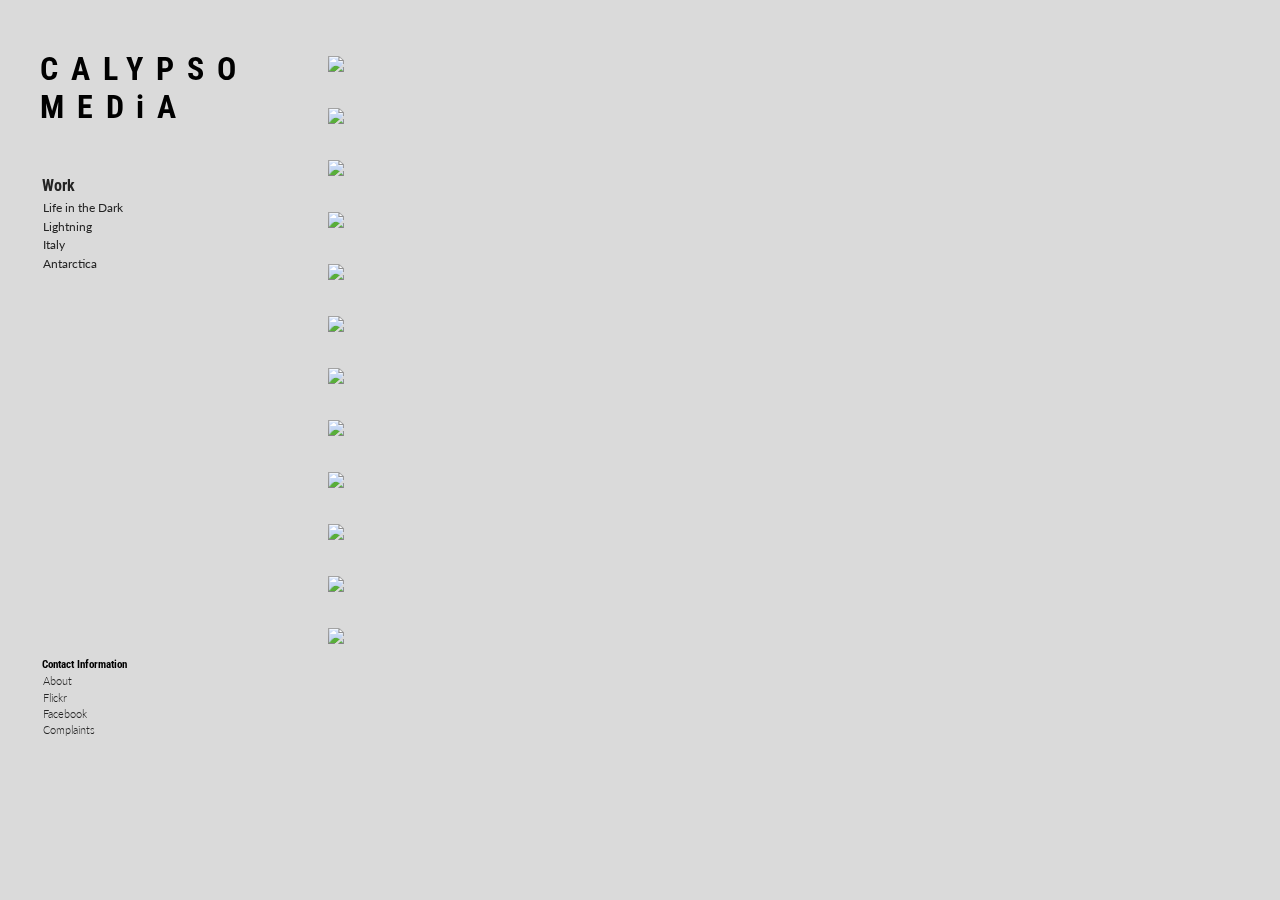
==== Antarctica.html @ dd004e58 "first full commit" ====
<!DOCTYPE html>
<html>
<head>
  <LINK href="stylesheet.css" rel="stylesheet" type="text/css"/>
  <link href='http://fonts.googleapis.com/css?family=Lato:300,400|Francois+One|Roboto+Condensed'
  rel='stylesheet' type='text/css'>
  <title>Calypso Media Landing page: Ariel Hidal's Portfolio</title>
</head>
<body>
  <h1>CALYPSO<br>MEDiA</h1>
  <div>
    <h3 id="work"><a href="index.html">Work</a></li></h3>
    <ul id="pages">
      <li><a href="Life in the Dark.html">Life in the Dark</a></li>
<li><a href="Lightning.html">Lightning</a></li>
<li><a href="Italy.html">Italy</a></li>
<li><a href="Antarctica.html">Antarctica</a></li>

    </ul>
    <h3 id="contact">Contact Information</h3>
    <ul id="links">
      <li><a href="about.html">About</a></li>
      <li><a href="https://www.flickr.com/photos/arielthidal/">Flickr</a></li>
      <li><a href="https://www.facebook.com/ArielHidal">Facebook</a></li>
      <li><a href="https://www.youtube.com/watch?v=uPIIeVH6joA">Complaints</a></li>
    </ul>
  </div>
  <div id="images">
  <img src="https://farm8.staticflickr.com/7622/16830625069_b47a0ac55e_b.jpg" />
<img class="clear" src="https://farm8.staticflickr.com/7605/16990845356_1f22c0cb77_b.jpg" />
<img class="clear" src="https://farm8.staticflickr.com/7643/16829071428_a398eca0f0_b.jpg" />
<img class="clear" src="https://farm9.staticflickr.com/8685/17016830085_0e8fb23e2c_b.jpg" />
<img class="clear" src="https://farm9.staticflickr.com/8694/16829069668_0472265e10_b.jpg" />
<img class="clear" src="https://farm8.staticflickr.com/7653/16809439957_dabbcc4a84_b.jpg" />
<img class="clear" src="https://farm9.staticflickr.com/8699/16394417164_5eaea40bb0_b.jpg" />
<img class="clear" src="https://farm8.staticflickr.com/7605/16829322820_09881a972d_b.jpg" />
<img class="clear" src="https://farm9.staticflickr.com/8724/16809445247_eac24ae176_b.jpg" />
<img class="clear" src="https://farm9.staticflickr.com/8715/17016846695_a549802624_b.jpg" />
<img class="clear" src="https://farm9.staticflickr.com/8735/16396709373_4805b03191_b.jpg" />
<img class="clear" src="https://farm8.staticflickr.com/7608/16829083678_2b8d0c46bd_b.jpg" />

  </div>
</body>
</html>
---- stylesheet.css ----
html, body {
    max-width: 100%;
    overflow-x: hidden;
}

body {
  background-color: #DADADA

}

h1 {
  color: black;
  font-family: 'Roboto Condensed', sans-serif;
  letter-spacing: 0.4em;
  margin-top: 1.3em;
  margin-left: 1em;
  position: fixed;
}

h1:hover {
  color: #ff7373;
}

h3 {
  color: black;
  font-family: 'Roboto Condensed', sans-serif;
  position: fixed;
}

h3:hover {
  color: #ff7373;
}

#contact {
  margin-top: 58em;
  margin-left: 3em;
  font-size: 0.7em;
}

#work {
  margin-top: 10.5em;
  margin-left: 2.1em;
  font-size: 1em;
}


ul {
  list-style-type: none;
}

#pages {
  margin-top: 16em;
  margin-left: -0.45em;
  margin-bottom: 100em;
  position: fixed;
  color: #242424;
  font-family: 'lato', sans-serif;
  font-weight: 400;
  font-size: 0.75em;
}

#links {
  color: #929292;
  font-family: 'lato', sans-serif;
  font-weight: 300;
  font-size: 0.7em;
  margin-top: 59.5em;
  margin-left: -0.45em;
  position: fixed;
  }

#images {
  width: 55em;
  margin-left: 20em;
  margin-top: 3em;
  position: absolute;
}

img {
  margin-right: 30em;
  margin-bottom: 2em;
  width: 50em
}

.clear {
  clear: both;
}

li {
  margin-bottom: 0.3em;
}

a {
  text-decoration: none;
  color: #242424;
}

a:hover {
  color: #ff7373;
}

#active {
  color: #ff7373;
}
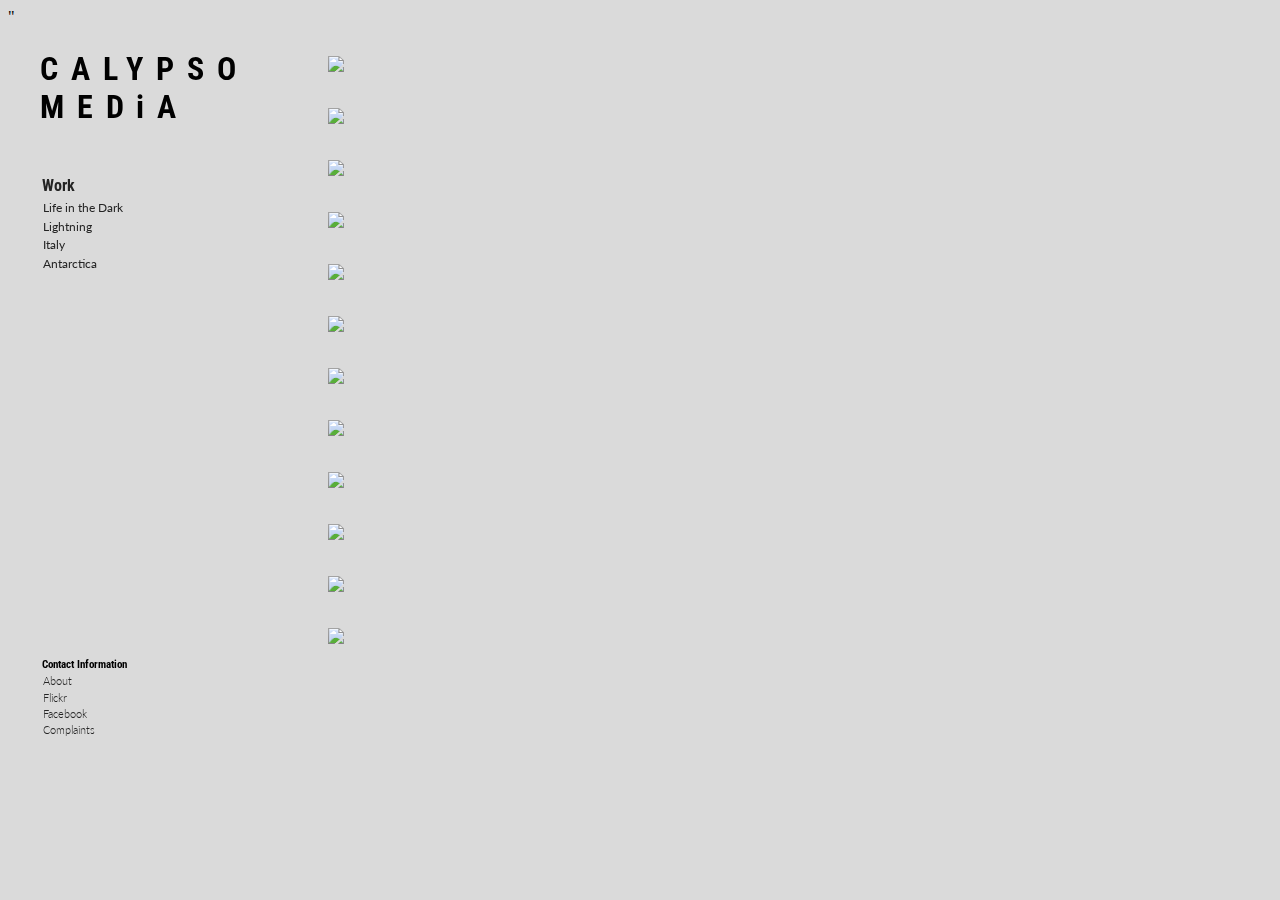
==== commit 4b3961ab: "04/05/15 commit" ====
--- a/Antarctica.html
+++ b/Antarctica.html
@@ -43,3 +43,4 @@
   </div>
 </body>
 </html>
+"
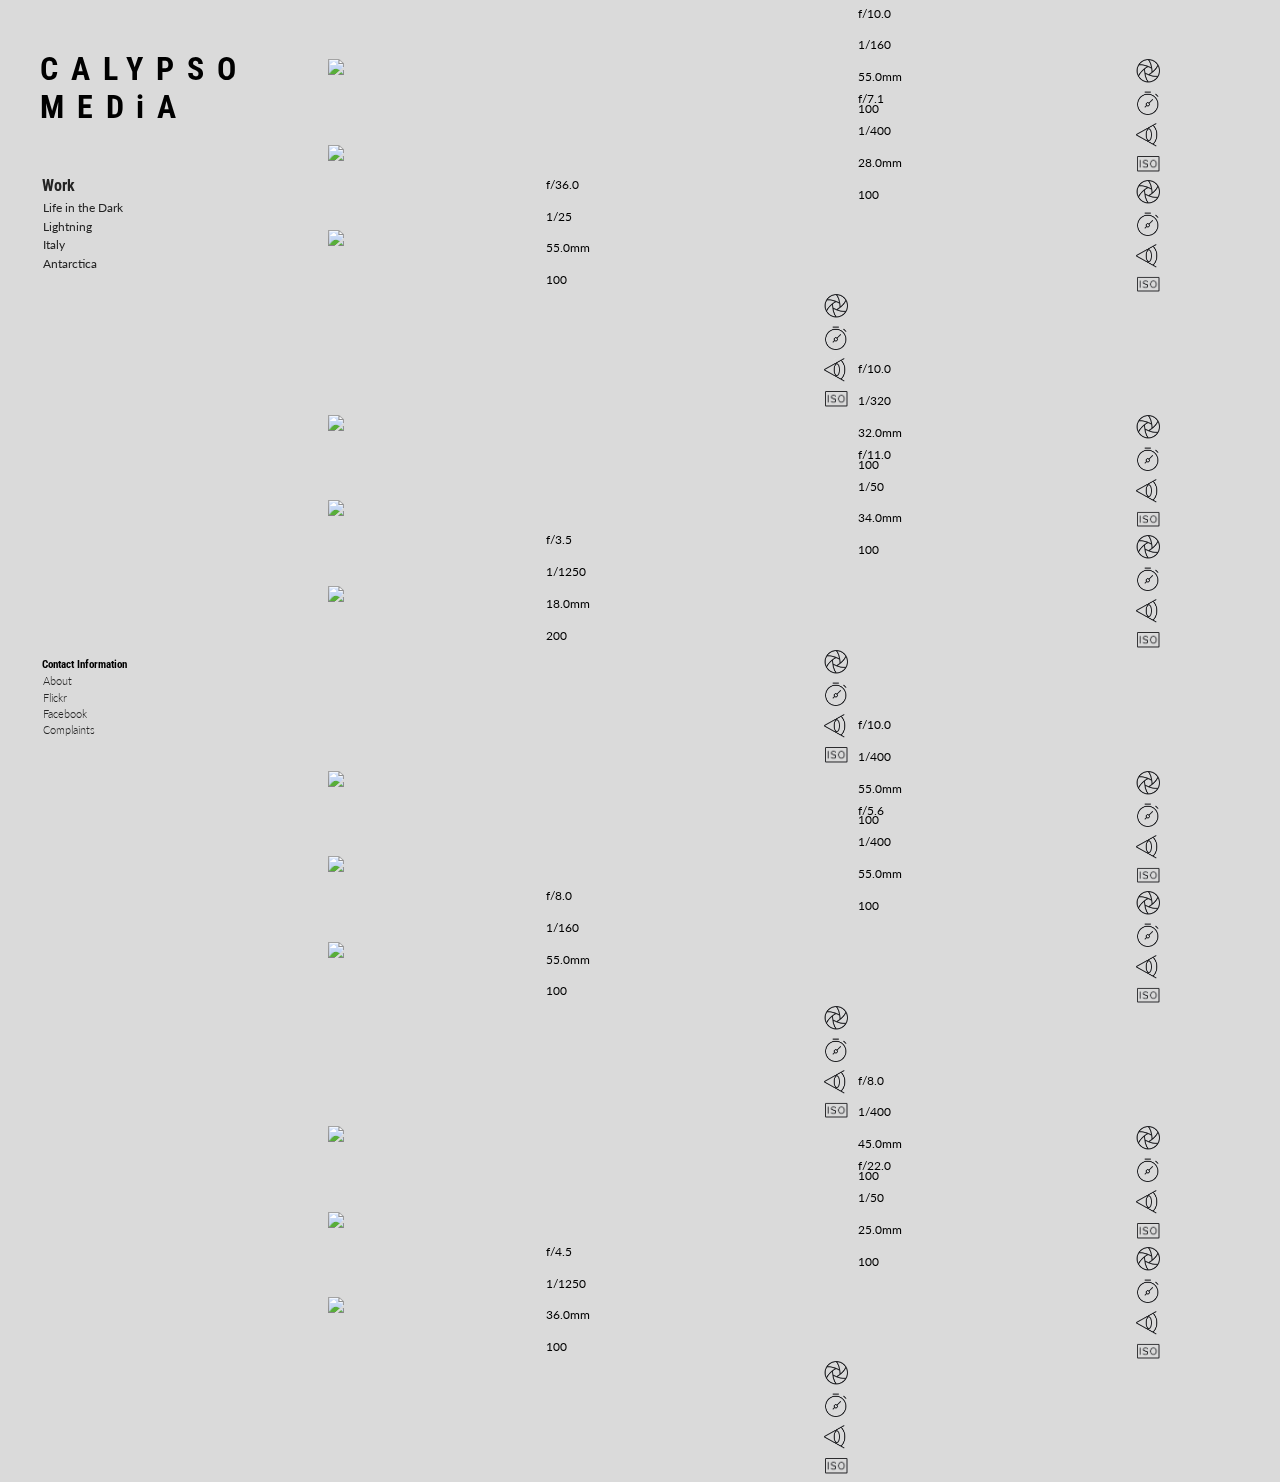
==== commit 70c5b50e: "first summer commit" ====
--- a/Antarctica.html
+++ b/Antarctica.html
@@ -8,39 +8,204 @@
   <title>Calypso Media Landing page: Ariel Hidal's Portfolio</title>
 </head>
 <body>
-  <h1>CALYPSO<br>MEDiA</h1>
-  <div>
-    <h3 id="work"><a href="index.html">Work</a></li></h3>
-    <ul id="pages">
-      <li><a href="Life in the Dark.html">Life in the Dark</a></li>
+	<h1>CALYPSO<br>MEDiA</h1>
+  <h3 id="work"><a href="index.html">Work</a></li></h3>
+  <ul id="pages">
+    <li><a href="Life in the Dark.html">Life in the Dark</a></li>
 <li><a href="Lightning.html">Lightning</a></li>
 <li><a href="Italy.html">Italy</a></li>
 <li><a href="Antarctica.html">Antarctica</a></li>
 
-    </ul>
-    <h3 id="contact">Contact Information</h3>
+	</ul>
+  <h3 id="contact">Contact Information</h3>
     <ul id="links">
       <li><a href="about.html">About</a></li>
       <li><a href="https://www.flickr.com/photos/arielthidal/">Flickr</a></li>
       <li><a href="https://www.facebook.com/ArielHidal">Facebook</a></li>
       <li><a href="https://www.youtube.com/watch?v=uPIIeVH6joA">Complaints</a></li>
     </ul>
-  </div>
-  <div id="images">
-  <img src="https://farm8.staticflickr.com/7622/16830625069_b47a0ac55e_b.jpg" />
-<img class="clear" src="https://farm8.staticflickr.com/7605/16990845356_1f22c0cb77_b.jpg" />
-<img class="clear" src="https://farm8.staticflickr.com/7643/16829071428_a398eca0f0_b.jpg" />
-<img class="clear" src="https://farm9.staticflickr.com/8685/17016830085_0e8fb23e2c_b.jpg" />
-<img class="clear" src="https://farm9.staticflickr.com/8694/16829069668_0472265e10_b.jpg" />
-<img class="clear" src="https://farm8.staticflickr.com/7653/16809439957_dabbcc4a84_b.jpg" />
-<img class="clear" src="https://farm9.staticflickr.com/8699/16394417164_5eaea40bb0_b.jpg" />
-<img class="clear" src="https://farm8.staticflickr.com/7605/16829322820_09881a972d_b.jpg" />
-<img class="clear" src="https://farm9.staticflickr.com/8724/16809445247_eac24ae176_b.jpg" />
-<img class="clear" src="https://farm9.staticflickr.com/8715/17016846695_a549802624_b.jpg" />
-<img class="clear" src="https://farm9.staticflickr.com/8735/16396709373_4805b03191_b.jpg" />
-<img class="clear" src="https://farm8.staticflickr.com/7608/16829083678_2b8d0c46bd_b.jpg" />
-
+  <div class="images">
+    
+        <div class="imgbox">
+          <img class="photo" src="https://farm8.staticflickr.com/7622/16830625069_b47a0ac55e_b.jpg" />
+            <div class="meta">
+              <img id="aperture" src="aperture.png"/>
+              <img id="exposure" src="exposure.png"/>
+              <img id="focal" src="focal.png"/>
+              <img id="iso" src="iso.png"/>
+            </div>
+            <ul class="info">
+              <li>f/10.0</li>
+              <li>1/160</li>
+              <li>55.0mm</li>
+              <li>100</li>
+            </ul>
+          </div>
+        <div class="imgbox">
+          <img class="photo" src="https://farm8.staticflickr.com/7605/16990845356_1f22c0cb77_b.jpg" />
+            <div class="meta">
+              <img id="aperture" src="aperture.png"/>
+              <img id="exposure" src="exposure.png"/>
+              <img id="focal" src="focal.png"/>
+              <img id="iso" src="iso.png"/>
+            </div>
+            <ul class="info">
+              <li>f/7.1</li>
+              <li>1/400</li>
+              <li>28.0mm</li>
+              <li>100</li>
+            </ul>
+          </div>
+        <div class="imgbox">
+          <img class="photo" src="https://farm8.staticflickr.com/7643/16829071428_a398eca0f0_b.jpg" />
+            <div class="meta">
+              <img id="aperture" src="aperture.png"/>
+              <img id="exposure" src="exposure.png"/>
+              <img id="focal" src="focal.png"/>
+              <img id="iso" src="iso.png"/>
+            </div>
+            <ul class="info">
+              <li>f/36.0</li>
+              <li>1/25</li>
+              <li>55.0mm</li>
+              <li>100</li>
+            </ul>
+          </div>
+        <div class="imgbox">
+          <img class="photo" src="https://farm9.staticflickr.com/8685/17016830085_0e8fb23e2c_b.jpg" />
+            <div class="meta">
+              <img id="aperture" src="aperture.png"/>
+              <img id="exposure" src="exposure.png"/>
+              <img id="focal" src="focal.png"/>
+              <img id="iso" src="iso.png"/>
+            </div>
+            <ul class="info">
+              <li>f/10.0</li>
+              <li>1/320</li>
+              <li>32.0mm</li>
+              <li>100</li>
+            </ul>
+          </div>
+        <div class="imgbox">
+          <img class="photo" src="https://farm9.staticflickr.com/8694/16829069668_0472265e10_b.jpg" />
+            <div class="meta">
+              <img id="aperture" src="aperture.png"/>
+              <img id="exposure" src="exposure.png"/>
+              <img id="focal" src="focal.png"/>
+              <img id="iso" src="iso.png"/>
+            </div>
+            <ul class="info">
+              <li>f/11.0</li>
+              <li>1/50</li>
+              <li>34.0mm</li>
+              <li>100</li>
+            </ul>
+          </div>
+        <div class="imgbox">
+          <img class="photo" src="https://farm8.staticflickr.com/7653/16809439957_dabbcc4a84_b.jpg" />
+            <div class="meta">
+              <img id="aperture" src="aperture.png"/>
+              <img id="exposure" src="exposure.png"/>
+              <img id="focal" src="focal.png"/>
+              <img id="iso" src="iso.png"/>
+            </div>
+            <ul class="info">
+              <li>f/3.5</li>
+              <li>1/1250</li>
+              <li>18.0mm</li>
+              <li>200</li>
+            </ul>
+          </div>
+        <div class="imgbox">
+          <img class="photo" src="https://farm9.staticflickr.com/8699/16394417164_5eaea40bb0_b.jpg" />
+            <div class="meta">
+              <img id="aperture" src="aperture.png"/>
+              <img id="exposure" src="exposure.png"/>
+              <img id="focal" src="focal.png"/>
+              <img id="iso" src="iso.png"/>
+            </div>
+            <ul class="info">
+              <li>f/10.0</li>
+              <li>1/400</li>
+              <li>55.0mm</li>
+              <li>100</li>
+            </ul>
+          </div>
+        <div class="imgbox">
+          <img class="photo" src="https://farm8.staticflickr.com/7605/16829322820_09881a972d_b.jpg" />
+            <div class="meta">
+              <img id="aperture" src="aperture.png"/>
+              <img id="exposure" src="exposure.png"/>
+              <img id="focal" src="focal.png"/>
+              <img id="iso" src="iso.png"/>
+            </div>
+            <ul class="info">
+              <li>f/5.6</li>
+              <li>1/400</li>
+              <li>55.0mm</li>
+              <li>100</li>
+            </ul>
+          </div>
+        <div class="imgbox">
+          <img class="photo" src="https://farm9.staticflickr.com/8724/16809445247_eac24ae176_b.jpg" />
+            <div class="meta">
+              <img id="aperture" src="aperture.png"/>
+              <img id="exposure" src="exposure.png"/>
+              <img id="focal" src="focal.png"/>
+              <img id="iso" src="iso.png"/>
+            </div>
+            <ul class="info">
+              <li>f/8.0</li>
+              <li>1/160</li>
+              <li>55.0mm</li>
+              <li>100</li>
+            </ul>
+          </div>
+        <div class="imgbox">
+          <img class="photo" src="https://farm9.staticflickr.com/8715/17016846695_a549802624_b.jpg" />
+            <div class="meta">
+              <img id="aperture" src="aperture.png"/>
+              <img id="exposure" src="exposure.png"/>
+              <img id="focal" src="focal.png"/>
+              <img id="iso" src="iso.png"/>
+            </div>
+            <ul class="info">
+              <li>f/8.0</li>
+              <li>1/400</li>
+              <li>45.0mm</li>
+              <li>100</li>
+            </ul>
+          </div>
+        <div class="imgbox">
+          <img class="photo" src="https://farm9.staticflickr.com/8735/16396709373_4805b03191_b.jpg" />
+            <div class="meta">
+              <img id="aperture" src="aperture.png"/>
+              <img id="exposure" src="exposure.png"/>
+              <img id="focal" src="focal.png"/>
+              <img id="iso" src="iso.png"/>
+            </div>
+            <ul class="info">
+              <li>f/22.0</li>
+              <li>1/50</li>
+              <li>25.0mm</li>
+              <li>100</li>
+            </ul>
+          </div>
+        <div class="imgbox">
+          <img class="photo" src="https://farm8.staticflickr.com/7608/16829083678_2b8d0c46bd_b.jpg" />
+            <div class="meta">
+              <img id="aperture" src="aperture.png"/>
+              <img id="exposure" src="exposure.png"/>
+              <img id="focal" src="focal.png"/>
+              <img id="iso" src="iso.png"/>
+            </div>
+            <ul class="info">
+              <li>f/4.5</li>
+              <li>1/1250</li>
+              <li>36.0mm</li>
+              <li>100</li>
+            </ul>
+          </div>
   </div>
 </body>
 </html>
-"
--- a/stylesheet.css
+++ b/stylesheet.css
@@ -6,6 +6,10 @@
 body {
   background-color: #DADADA
 
+}
+
+img { 
+	width: 50em;
 }
 
 h1 {
@@ -25,27 +29,36 @@
   color: black;
   font-family: 'Roboto Condensed', sans-serif;
   position: fixed;
+  margin-top: 10.5em;
+  margin-left: 2.1em;
+  font-size: 1em;
 }
 
 h3:hover {
   color: #ff7373;
 }
 
-#contact {
-  margin-top: 58em;
-  margin-left: 3em;
-  font-size: 0.7em;
+ul {
+  list-style-type: none;
+}
+
+body > ul > li {
+  margin-bottom: 0.3em;
+}
+
+a {
+  text-decoration: none;
+  color: #242424;
+}
+
+a:hover {
+  color: #ff7373;
 }
 
 #work {
   margin-top: 10.5em;
   margin-left: 2.1em;
   font-size: 1em;
-}
-
-
-ul {
-  list-style-type: none;
 }
 
 #pages {
@@ -59,6 +72,12 @@
   font-size: 0.75em;
 }
 
+#contact {
+  margin-top: 58em;
+  margin-left: 3em;
+  font-size: 0.7em;
+}
+
 #links {
   color: #929292;
   font-family: 'lato', sans-serif;
@@ -68,37 +87,78 @@
   margin-left: -0.45em;
   position: fixed;
   }
-
-#images {
-  width: 55em;
-  margin-left: 20em;
-  margin-top: 3em;
-  position: absolute;
-}
-
-img {
-  margin-right: 30em;
-  margin-bottom: 2em;
-  width: 50em
-}
-
-.clear {
-  clear: both;
-}
-
-li {
-  margin-bottom: 0.3em;
-}
-
-a {
-  text-decoration: none;
-  color: #242424;
-}
-
-a:hover {
+  
+#active {
   color: #ff7373;
 }
 
-#active {
-  color: #ff7373;
+.images{
+  position: absolute;
+  float: right;
+  clear: both;
+  width: 50em;
+  margin-top: 3.2em;
+  margin-left: 20em;
 }
+
+.photo{
+	float: left;
+	margin-bottom: 3em;
+}
+
+
+.imgbox {
+	height: 100%;
+	width: 70em;
+}
+
+.meta { 
+	width: 1.5em;
+	position: relative;
+	float: right;
+	margin-right: 18em;
+	
+}
+
+div > ul > li {
+	margin-bottom: 1.4em;
+}
+
+.info {
+	font-family: 'lato', sans-serif;
+ 	font-weight: 400;
+  	font-size: 0.75em;
+	float: right;
+	margin-top: -9.8em;
+	margin-right: 19.5em;
+	
+}
+
+#aperture {
+	width: 1.5em;
+	float: right;
+	clear: both;
+	margin-bottom: 0.5em;
+}
+
+#focal {
+	width: 1.5em;
+	float: right;
+	clear: both;
+	margin-bottom: 0.5em;
+}
+
+
+#exposure {
+	width: 1.5em;
+	float: right;
+	clear: both;
+	margin-bottom: 0.5em;
+}
+
+#iso {
+	width: 1.5em;
+	float: right;
+	clear: both;
+	margin-bottom: 0.5em;
+}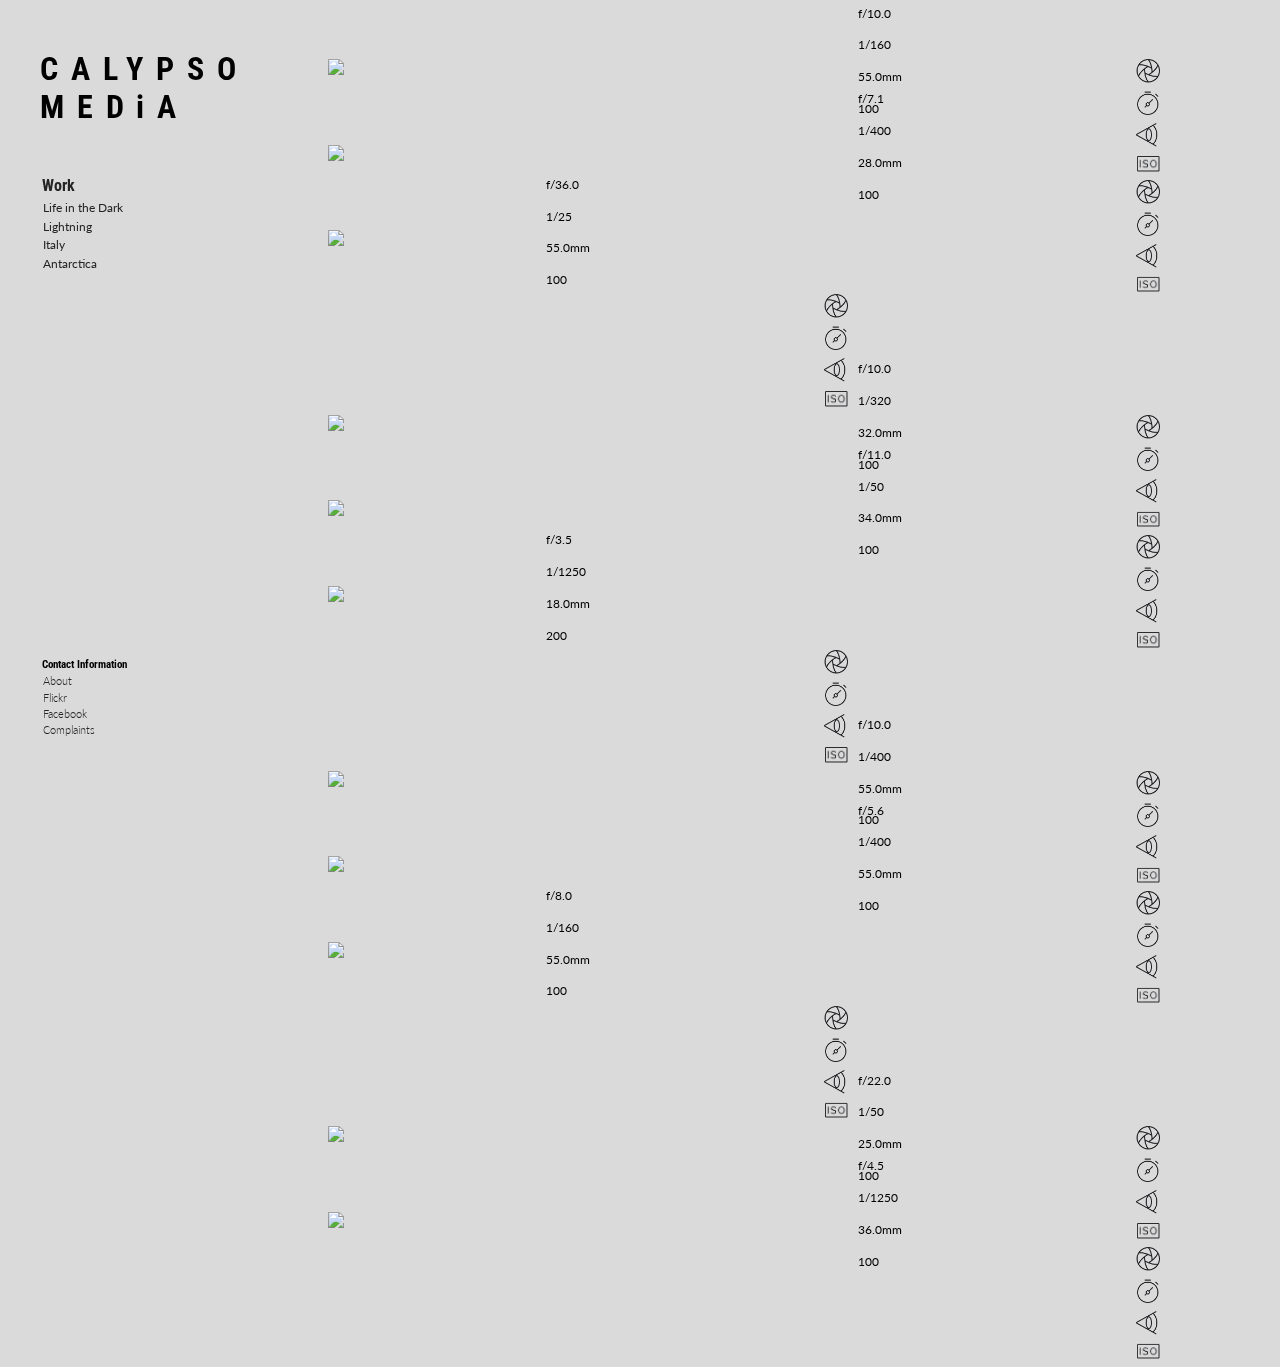
==== commit 5f79a3d7: "summer commit 2" ====
--- a/Antarctica.html
+++ b/Antarctica.html
@@ -162,21 +162,6 @@
             </ul>
           </div>
         <div class="imgbox">
-          <img class="photo" src="https://farm9.staticflickr.com/8715/17016846695_a549802624_b.jpg" />
-            <div class="meta">
-              <img id="aperture" src="aperture.png"/>
-              <img id="exposure" src="exposure.png"/>
-              <img id="focal" src="focal.png"/>
-              <img id="iso" src="iso.png"/>
-            </div>
-            <ul class="info">
-              <li>f/8.0</li>
-              <li>1/400</li>
-              <li>45.0mm</li>
-              <li>100</li>
-            </ul>
-          </div>
-        <div class="imgbox">
           <img class="photo" src="https://farm9.staticflickr.com/8735/16396709373_4805b03191_b.jpg" />
             <div class="meta">
               <img id="aperture" src="aperture.png"/>
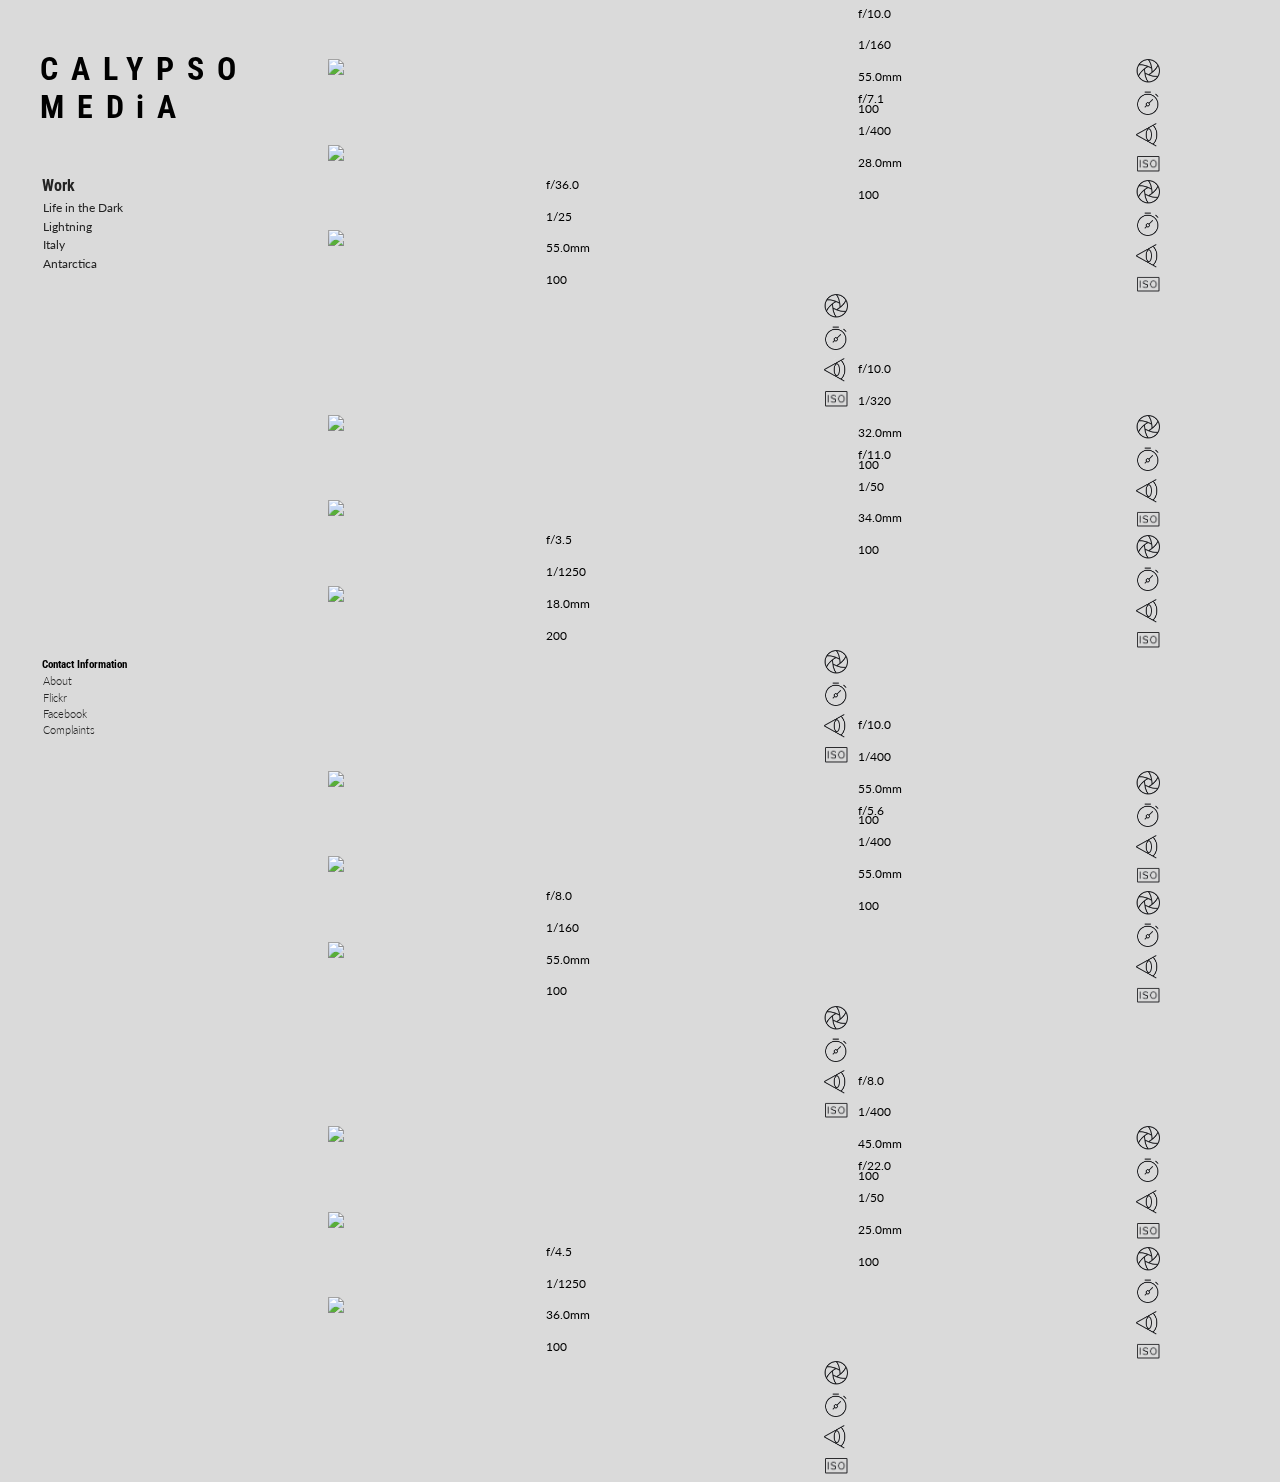
==== commit 0a0a05b6: "paulista" ====
--- a/Antarctica.html
+++ b/Antarctica.html
@@ -162,6 +162,21 @@
             </ul>
           </div>
         <div class="imgbox">
+          <img class="photo" src="https://farm9.staticflickr.com/8715/17016846695_a549802624_b.jpg" />
+            <div class="meta">
+              <img id="aperture" src="aperture.png"/>
+              <img id="exposure" src="exposure.png"/>
+              <img id="focal" src="focal.png"/>
+              <img id="iso" src="iso.png"/>
+            </div>
+            <ul class="info">
+              <li>f/8.0</li>
+              <li>1/400</li>
+              <li>45.0mm</li>
+              <li>100</li>
+            </ul>
+          </div>
+        <div class="imgbox">
           <img class="photo" src="https://farm9.staticflickr.com/8735/16396709373_4805b03191_b.jpg" />
             <div class="meta">
               <img id="aperture" src="aperture.png"/>
